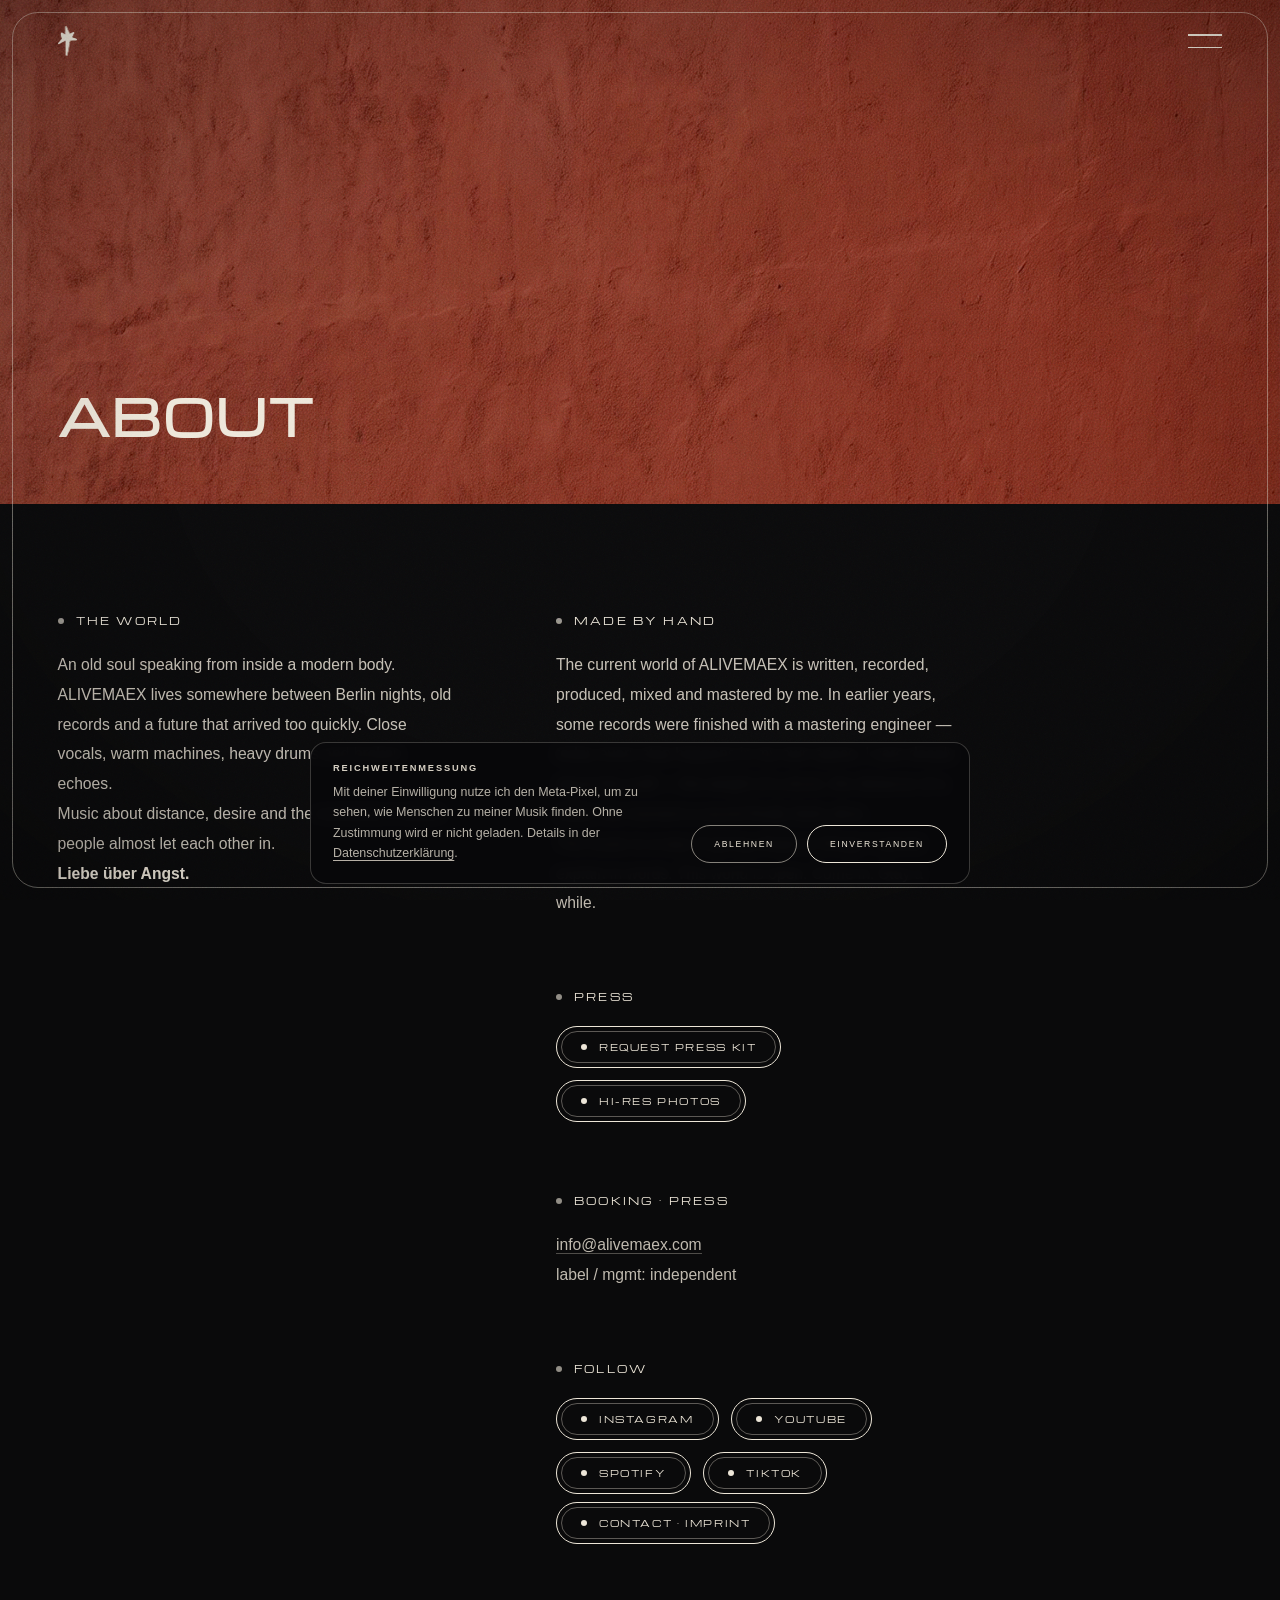
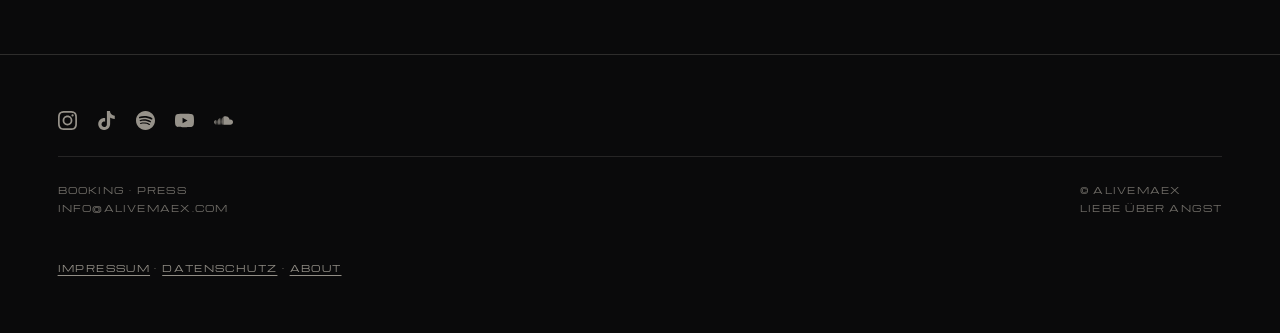
==== about.html @ a7f982bc "Schrift und Tone.js lokal, Open Graph, Pflichtlinks, Newsletter live" ====
<!DOCTYPE html>
<html lang="de">
<head>
<meta charset="UTF-8" />
<meta name="viewport" content="width=device-width, initial-scale=1.0" />
<title>ALIVEMAEX — About · Press</title>
<link rel="icon" href="/favicon.ico" sizes="any" />
<link rel="icon" type="image/png" href="/icon-light.png" media="(prefers-color-scheme: light)" />
<link rel="icon" type="image/png" href="/icon-dark.png" media="(prefers-color-scheme: dark)" />
<link rel="apple-touch-icon" href="/apple-touch-icon.png" />
<meta name="description" content="the world, the sound, and everything press & bookers need." />
<meta property="og:type" content="website" />
<meta property="og:site_name" content="ALIVEMAEX" />
<meta property="og:title" content="ALIVEMAEX — About · Press" />
<meta property="og:description" content="the world, the sound, and everything press & bookers need." />
<meta property="og:image" content="https://alivemaex.com/ith-1.jpg" />
<meta property="og:url" content="https://alivemaex.com/" />
<meta name="twitter:card" content="summary_large_image" />
<meta name="theme-color" content="#0A0A0B" />
<style>
  /* schrift liegt auf unserem server - vorher google fonts, das war
     bei jedem aufruf eine IP an einen dritten */
  @font-face{font-family:'Michroma';font-style:normal;font-weight:400;font-display:swap;
    src:url('/michroma.woff2') format('woff2');
    unicode-range:U+0000-00FF,U+0131,U+0152-0153,U+02BB-02BC,U+02C6,U+02DA,U+02DC,U+2000-206F,U+2074,U+20AC,U+2122,U+2191,U+2193,U+2212,U+2215,U+FEFF,U+FFFD}
  @font-face{font-family:'Michroma';font-style:normal;font-weight:400;font-display:swap;
    src:url('/michroma-ext.woff2') format('woff2');
    unicode-range:U+0100-024F,U+0259,U+1E00-1EFF,U+2020,U+20A0-20AB,U+20AD-20CF,U+2113,U+2C60-2C7F,U+A720-A7FF}
</style>
<style>
  :root{
    --ink:#0A0A0B;--bone:#EDE6D8;
    --face:'Michroma','Helvetica Neue',Arial,sans-serif;
    --body:'Helvetica Neue',Helvetica,Arial,sans-serif;
    --m:clamp(30px,4.5vw,60px);--r:26px;
  }
  *{margin:0;padding:0;box-sizing:border-box}
  html{scroll-behavior:smooth}
  body{background:var(--ink);color:var(--bone);font-family:var(--body);-webkit-font-smoothing:antialiased;overflow-x:hidden}
  a{color:inherit;text-decoration:none}

  .grain{position:fixed;inset:0;z-index:60;pointer-events:none;opacity:.27;mix-blend-mode:overlay;
    background-image:url("data:image/svg+xml,%3Csvg xmlns='http://www.w3.org/2000/svg' width='160' height='160'%3E%3Cfilter id='n'%3E%3CfeTurbulence type='fractalNoise' baseFrequency='0.8' numOctaves='3' stitchTiles='stitch'/%3E%3C/filter%3E%3Crect width='100%25' height='100%25' filter='url(%23n)'/%3E%3C/svg%3E");
    background-size:150px;animation:grain .6s steps(3) infinite}
  @keyframes grain{0%{transform:translate(0,0)}33%{transform:translate(-2%,1%)}66%{transform:translate(1%,-2%)}100%{transform:translate(-1%,1%)}}
  .grain--fine{opacity:.19;mix-blend-mode:soft-light;background-size:96px;
    background-image:url("data:image/svg+xml,%3Csvg xmlns='http://www.w3.org/2000/svg' width='120' height='120'%3E%3Cfilter id='f'%3E%3CfeTurbulence type='fractalNoise' baseFrequency='1.7' numOctaves='4' stitchTiles='stitch'/%3E%3C/filter%3E%3Crect width='100%25' height='100%25' filter='url(%23f)'/%3E%3C/svg%3E");
    animation:grainb .43s steps(4) infinite}
  @keyframes grainb{0%{transform:translate(0,0)}25%{transform:translate(1.5%,-1%)}
    50%{transform:translate(-1%,1.5%)}75%{transform:translate(1%,1%)}100%{transform:translate(-1.5%,0)}}
  .vig{position:fixed;inset:0;z-index:59;pointer-events:none;
    background:radial-gradient(ellipse at 50% 48%,rgba(0,0,0,0) 52%,rgba(0,0,0,.13) 82%,rgba(0,0,0,.28) 100%)}
  .viewport{position:fixed;inset:12px;z-index:45;pointer-events:none;border:1px solid rgba(237,230,216,.42);border-radius:var(--r)}

  .top{position:fixed;top:0;left:0;right:0;z-index:40;display:flex;justify-content:space-between;align-items:center;padding:26px var(--m)}
  .top .brand{display:flex;align-items:center}
  .top .brand img{height:30px;width:auto;display:block}
  .burger{width:34px;height:14px;position:relative;cursor:pointer;background:none;border:0;padding:0}
  .burger span{position:absolute;left:0;right:0;height:1.5px;background:var(--bone);transition:transform .6s cubic-bezier(.16,.72,.29,1)}
  .burger span:nth-child(1){top:0}.burger span:nth-child(2){bottom:0}
  body.menu-open .burger span:nth-child(1){top:6px;transform:rotate(45deg)}
  body.menu-open .burger span:nth-child(2){bottom:6px;transform:rotate(-45deg)}
  .menu{position:fixed;inset:0;z-index:35;background:var(--ink);display:flex;flex-direction:column;justify-content:center;padding:0 var(--m);opacity:0;pointer-events:none;transition:opacity .7s cubic-bezier(.16,.72,.29,1)}
  body.menu-open .menu{opacity:1;pointer-events:auto}
  .menu a{font-family:var(--face);font-size:clamp(1.4rem,4.4vw,2.6rem);letter-spacing:.04em;text-transform:uppercase;padding:14px 0;opacity:.55;transform:translateY(12px);transition:opacity .8s,transform .8s}
  body.menu-open .menu a{opacity:1;transform:none}
  body.menu-open .menu a:nth-child(1){transition-delay:.08s}body.menu-open .menu a:nth-child(2){transition-delay:.14s}
  body.menu-open .menu a:nth-child(3){transition-delay:.2s}body.menu-open .menu a:nth-child(4){transition-delay:.26s}
  .menu .mfoot{position:absolute;left:var(--m);bottom:clamp(30px,6vh,60px);font-family:var(--face);font-size:.56rem;letter-spacing:.16em;text-transform:uppercase;opacity:.45}

  /* kompakter bild-kopf */
  .head{position:relative;height:56vh;min-height:380px;overflow:hidden}
  .head .pimg{position:absolute;inset:0}
  .head img{position:absolute;left:0;right:0;top:-8%;height:116%;width:100%;object-fit:cover;object-position:center 30%}
  .head .scrim{position:absolute;inset:0;background:rgba(6,6,7,.28)}
  .head .title{position:absolute;left:var(--m);bottom:clamp(34px,6vh,60px);z-index:3;font-family:var(--face);
    font-size:clamp(1.6rem,5vw,3rem);letter-spacing:.05em;text-transform:uppercase}

  /* konsolen-inhalt auf ink */
  .body{padding:clamp(60px,9vw,110px) var(--m) clamp(60px,9vw,110px)}
  .cols{max-width:920px;display:grid;grid-template-columns:1fr 1fr;gap:clamp(40px,6vw,90px)}
  @media(max-width:720px){.cols{grid-template-columns:1fr;gap:52px}}
  .block+.block{margin-top:clamp(44px,6vw,72px)}
  .h{font-family:var(--face);font-size:.62rem;letter-spacing:.22em;text-transform:uppercase;color:var(--bone);
    display:flex;align-items:center;gap:12px;margin-bottom:22px}
  .h::before{content:"";width:6px;height:6px;border-radius:50%;background:var(--bone);opacity:.6;flex:0 0 auto}
  .p{font-size:.98rem;line-height:1.9;color:rgba(237,230,216,.8);max-width:46ch}
  .p a{border-bottom:1px solid rgba(237,230,216,.3);transition:border-color .5s}
  .p a:hover{border-color:var(--bone)}
  .p strong{color:var(--bone);font-weight:600}
  .socials{display:flex;flex-wrap:wrap;gap:12px;margin-top:6px}
  /* space-age konsolen-taste */
  .cap{position:relative;display:inline-flex;align-items:center;gap:12px;font-family:var(--face);
    font-size:.56rem;letter-spacing:.18em;text-transform:uppercase;color:var(--bone);
    padding:14px 24px;border-radius:999px;border:1px solid var(--bone);transition:background .5s,color .5s}
  .cap::before{content:"";position:absolute;inset:4px;border:1px solid rgba(237,230,216,.36);border-radius:999px;pointer-events:none;transition:border-color .5s}
  .cap .led{width:6px;height:6px;border-radius:50%;background:var(--bone);flex:0 0 auto;transition:background .5s}
  .cap:hover{background:var(--bone);color:var(--ink)}
  .cap:hover::before{border-color:rgba(10,10,11,.3)}
  .cap:hover .led{background:var(--ink)}
  .caprow{display:flex;flex-wrap:wrap;gap:12px;margin-top:8px}

  footer{padding:56px var(--m);display:flex;justify-content:space-between;flex-wrap:wrap;gap:20px;border-top:1px solid rgba(237,230,216,.16)}
  footer .f{font-family:var(--face);font-size:.54rem;letter-spacing:.14em;text-transform:uppercase;opacity:.45;line-height:2.1}

  .rise{opacity:0;transform:translateY(14px);transition:opacity 1.4s cubic-bezier(.16,.72,.29,1),transform 1.4s cubic-bezier(.16,.72,.29,1)}
  .rise.in{opacity:1;transform:none}
  @media(prefers-reduced-motion:reduce){.rise{opacity:1;transform:none}.grain{animation:none}}

  /* SOZIALE IM FUSS. logos liegen als svg in der seite - vorher kamen sie
     von cdn.simpleicons.org, das war bei jedem aufruf eine IP an einen dritten. */
  .social{flex:1 0 100%;display:flex;gap:20px;align-items:center;flex-wrap:wrap;
    padding-bottom:26px;margin-bottom:4px;border-bottom:1px solid rgba(237,230,216,.12)}
  .social a{display:inline-flex;opacity:.62;transition:opacity .4s,transform .4s}
  .social a:hover{opacity:1;transform:translateY(-2px)}
  .social svg{width:19px;height:19px;fill:var(--bone);display:block}
  footer .legal{flex:1 0 100%;order:3;padding-top:22px;opacity:.6;font-size:.54rem;letter-spacing:.16em;text-transform:uppercase}
  footer .legal a{text-decoration:underline;text-underline-offset:3px}
</style>
</head>
<body>

<div class="grain"></div>
<div class="grain grain--fine"></div>
<div class="vig"></div>
<div class="viewport"></div>

<header class="top">
  <a class="brand" href="/" aria-label="alivemaex"><img src="[data-uri]" alt="alivemaex" /></a>
  <button class="burger" id="burger" aria-label="menu"><span></span><span></span></button>
</header>

<nav class="menu" id="menu">
  <a href="/">home</a>
  <a href="/#index">releases</a>
  <a href="#">about</a>
  <a href="kontakt">contact</a>
  <div class="mfoot">liebe über angst</div>
</nav>

<!-- BILD-KOPF -->
<section class="head">
  <div class="pimg"><img src="ith-3.jpg" alt="" /></div>
  <div class="scrim"></div>
  <h1 class="title">about</h1>
</section>

<!-- KONSOLEN-INHALT -->
<main class="body">
  <div class="cols">

    <div>
      <div class="block rise">
        <div class="h">the world</div>
        <p class="p">An old soul speaking from inside a modern body.</p>
        <p class="p">ALIVEMAEX lives somewhere between Berlin nights, old records and a future
        that arrived too quickly. Close vocals, warm machines, heavy drums and broken echoes.</p>
        <p class="p">Music about distance, desire and the moments in which people almost let
        each other in.</p>
        <p class="p"><strong>Liebe über Angst.</strong></p>
      </div>
    </div>

    <div>
      <div class="block rise">
        <div class="h">made by hand</div>
        <p class="p">The current world of ALIVEMAEX is written, recorded, produced, mixed and
        mastered by me. In earlier years, some records were finished with a mastering engineer —
        today every step happens in my own space. I care deeply about the craft — the weight of a
        drum, the distance of a voice, the moment a sound finally feels alive.</p>
        <p class="p">The music is a way of giving shape to things I cannot explain in words.
        This world is open. Come in. Stay a while.</p>
      </div>

      <div class="block rise">
        <div class="h">press</div>
        <div class="caprow">
          <a class="cap" href="mailto:info@alivemaex.com?subject=Press%20kit%20request"><span class="led"></span>request press kit</a>
          <a class="cap" href="mailto:info@alivemaex.com?subject=Hi-res%20photos"><span class="led"></span>hi-res photos</a>
        </div>
      </div>

      <div class="block rise">
        <div class="h">booking · press</div>
        <p class="p"><a href="mailto:info@alivemaex.com">info@alivemaex.com</a><br>label / mgmt: independent</p>
      </div>

      <div class="block rise">
        <div class="h">follow</div>
        <div class="caprow">
          <a class="cap" href="https://www.instagram.com/alivemaex" target="_blank" rel="noopener"><span class="led"></span>instagram</a>
          <a class="cap" href="https://www.youtube.com/@ALIVEMAEX" target="_blank" rel="noopener"><span class="led"></span>youtube</a>
          <a class="cap" href="https://open.spotify.com/artist/0aiBlkcHQ2Nqta7K7JBS3d" target="_blank" rel="noopener"><span class="led"></span>spotify</a>
          <a class="cap" href="https://www.tiktok.com/@alivemaex" target="_blank" rel="noopener"><span class="led"></span>tiktok</a>
        </div>
        <div class="caprow">
          <a class="cap" href="kontakt"><span class="led"></span>contact · imprint</a>
        </div>
      </div>
    </div>

  </div>
</main>

<footer>
  <div class="social">
    <a href="https://www.instagram.com/alivemaex" target="_blank" rel="noopener" aria-label="Instagram"><svg viewBox="0 0 24 24" role="img" aria-hidden="true"><path d="M7.0301.084c-1.2768.0602-2.1487.264-2.911.5634-.7888.3075-1.4575.72-2.1228 1.3877-.6652.6677-1.075 1.3368-1.3802 2.127-.2954.7638-.4956 1.6365-.552 2.914-.0564 1.2775-.0689 1.6882-.0626 4.947.0062 3.2586.0206 3.6671.0825 4.9473.061 1.2765.264 2.1482.5635 2.9107.308.7889.72 1.4573 1.388 2.1228.6679.6655 1.3365 1.0743 2.1285 1.38.7632.295 1.6361.4961 2.9134.552 1.2773.056 1.6884.069 4.9462.0627 3.2578-.0062 3.668-.0207 4.9478-.0814 1.28-.0607 2.147-.2652 2.9098-.5633.7889-.3086 1.4578-.72 2.1228-1.3881.665-.6682 1.0745-1.3378 1.3795-2.1284.2957-.7632.4966-1.636.552-2.9124.056-1.2809.0692-1.6898.063-4.948-.0063-3.2583-.021-3.6668-.0817-4.9465-.0607-1.2797-.264-2.1487-.5633-2.9117-.3084-.7889-.72-1.4568-1.3876-2.1228C21.2982 1.33 20.628.9208 19.8378.6165 19.074.321 18.2017.1197 16.9244.0645 15.6471.0093 15.236-.005 11.977.0014 8.718.0076 8.31.0215 7.0301.0839m.1402 21.6932c-1.17-.0509-1.8053-.2453-2.2287-.408-.5606-.216-.96-.4771-1.3819-.895-.422-.4178-.6811-.8186-.9-1.378-.1644-.4234-.3624-1.058-.4171-2.228-.0595-1.2645-.072-1.6442-.079-4.848-.007-3.2037.0053-3.583.0607-4.848.05-1.169.2456-1.805.408-2.2282.216-.5613.4762-.96.895-1.3816.4188-.4217.8184-.6814 1.3783-.9003.423-.1651 1.0575-.3614 2.227-.4171 1.2655-.06 1.6447-.072 4.848-.079 3.2033-.007 3.5835.005 4.8495.0608 1.169.0508 1.8053.2445 2.228.408.5608.216.96.4754 1.3816.895.4217.4194.6816.8176.9005 1.3787.1653.4217.3617 1.056.4169 2.2263.0602 1.2655.0739 1.645.0796 4.848.0058 3.203-.0055 3.5834-.061 4.848-.051 1.17-.245 1.8055-.408 2.2294-.216.5604-.4763.96-.8954 1.3814-.419.4215-.8181.6811-1.3783.9-.4224.1649-1.0577.3617-2.2262.4174-1.2656.0595-1.6448.072-4.8493.079-3.2045.007-3.5825-.006-4.848-.0608M16.953 5.5864A1.44 1.44 0 1 0 18.39 4.144a1.44 1.44 0 0 0-1.437 1.4424M5.8385 12.012c.0067 3.4032 2.7706 6.1557 6.173 6.1493 3.4026-.0065 6.157-2.7701 6.1506-6.1733-.0065-3.4032-2.771-6.1565-6.174-6.1498-3.403.0067-6.156 2.771-6.1496 6.1738M8 12.0077a4 4 0 1 1 4.008 3.9921A3.9996 3.9996 0 0 1 8 12.0077"/></svg></a>
    <a href="https://www.tiktok.com/@alivemaex" target="_blank" rel="noopener" aria-label="TikTok"><svg viewBox="0 0 24 24" role="img" aria-hidden="true"><path d="M12.525.02c1.31-.02 2.61-.01 3.91-.02.08 1.53.63 3.09 1.75 4.17 1.12 1.11 2.7 1.62 4.24 1.79v4.03c-1.44-.05-2.89-.35-4.2-.97-.57-.26-1.1-.59-1.62-.93-.01 2.92.01 5.84-.02 8.75-.08 1.4-.54 2.79-1.35 3.94-1.31 1.92-3.58 3.17-5.91 3.21-1.43.08-2.86-.31-4.08-1.03-2.02-1.19-3.44-3.37-3.65-5.71-.02-.5-.03-1-.01-1.49.18-1.9 1.12-3.72 2.58-4.96 1.66-1.44 3.98-2.13 6.15-1.72.02 1.48-.04 2.96-.04 4.44-.99-.32-2.15-.23-3.02.37-.63.41-1.11 1.04-1.36 1.75-.21.51-.15 1.07-.14 1.61.24 1.64 1.82 3.02 3.5 2.87 1.12-.01 2.19-.66 2.77-1.61.19-.33.4-.67.41-1.06.1-1.79.06-3.57.07-5.36.01-4.03-.01-8.05.02-12.07z"/></svg></a>
    <a href="https://open.spotify.com/artist/0aiBlkcHQ2Nqta7K7JBS3d" target="_blank" rel="noopener" aria-label="Spotify"><svg viewBox="0 0 24 24" role="img" aria-hidden="true"><path d="M12 0C5.4 0 0 5.4 0 12s5.4 12 12 12 12-5.4 12-12S18.66 0 12 0zm5.521 17.34c-.24.359-.66.48-1.021.24-2.82-1.74-6.36-2.101-10.561-1.141-.418.122-.779-.179-.899-.539-.12-.421.18-.78.54-.9 4.56-1.021 8.52-.6 11.64 1.32.42.18.479.659.301 1.02zm1.44-3.3c-.301.42-.841.6-1.262.3-3.239-1.98-8.159-2.58-11.939-1.38-.479.12-1.02-.12-1.14-.6-.12-.48.12-1.021.6-1.141C9.6 9.9 15 10.561 18.72 12.84c.361.181.54.78.241 1.2zm.12-3.36C15.24 8.4 8.82 8.16 5.16 9.301c-.6.179-1.2-.181-1.38-.721-.18-.601.18-1.2.72-1.381 4.26-1.26 11.28-1.02 15.721 1.621.539.3.719 1.02.419 1.56-.299.421-1.02.599-1.559.3z"/></svg></a>
    <a href="https://www.youtube.com/@ALIVEMAEX" target="_blank" rel="noopener" aria-label="YouTube"><svg viewBox="0 0 24 24" role="img" aria-hidden="true"><path d="M23.498 6.186a3.016 3.016 0 0 0-2.122-2.136C19.505 3.545 12 3.545 12 3.545s-7.505 0-9.377.505A3.017 3.017 0 0 0 .502 6.186C0 8.07 0 12 0 12s0 3.93.502 5.814a3.016 3.016 0 0 0 2.122 2.136c1.871.505 9.376.505 9.376.505s7.505 0 9.377-.505a3.015 3.015 0 0 0 2.122-2.136C24 15.93 24 12 24 12s0-3.93-.502-5.814zM9.545 15.568V8.432L15.818 12l-6.273 3.568z"/></svg></a>
    <a href="https://soundcloud.com/alivemaex" target="_blank" rel="noopener" aria-label="SoundCloud"><svg viewBox="0 0 24 24" role="img" aria-hidden="true"><path d="M23.999 14.165c-.052 1.796-1.612 3.169-3.4 3.169h-8.18a.68.68 0 0 1-.675-.683V7.862a.747.747 0 0 1 .452-.724s.75-.513 2.333-.513a5.364 5.364 0 0 1 2.763.755 5.433 5.433 0 0 1 2.57 3.54c.282-.08.574-.121.868-.12.884 0 1.73.358 2.347.992s.948 1.49.922 2.373ZM10.721 8.421c.247 2.98.427 5.697 0 8.672a.264.264 0 0 1-.53 0c-.395-2.946-.22-5.718 0-8.672a.264.264 0 0 1 .53 0ZM9.072 9.448c.285 2.659.37 4.986-.006 7.655a.277.277 0 0 1-.55 0c-.331-2.63-.256-5.02 0-7.655a.277.277 0 0 1 .556 0Zm-1.663-.257c.27 2.726.39 5.171 0 7.904a.266.266 0 0 1-.532 0c-.38-2.69-.257-5.21 0-7.904a.266.266 0 0 1 .532 0Zm-1.647.77a26.108 26.108 0 0 1-.008 7.147.272.272 0 0 1-.542 0 27.955 27.955 0 0 1 0-7.147.275.275 0 0 1 .55 0Zm-1.67 1.769c.421 1.865.228 3.5-.029 5.388a.257.257 0 0 1-.514 0c-.21-1.858-.398-3.549 0-5.389a.272.272 0 0 1 .543 0Zm-1.655-.273c.388 1.897.26 3.508-.01 5.412-.026.28-.514.283-.54 0-.244-1.878-.347-3.54-.01-5.412a.283.283 0 0 1 .56 0Zm-1.668.911c.4 1.268.257 2.292-.026 3.572a.257.257 0 0 1-.514 0c-.241-1.262-.354-2.312-.023-3.572a.283.283 0 0 1 .563 0Z"/></svg></a>
  </div>
  <div class="f">booking · press<br>info@alivemaex.com</div>
  <div class="f">© alivemaex<br>liebe über angst</div>
  <div class="f legal"><a href="kontakt">impressum</a> · <a href="datenschutz">datenschutz</a> · <a href="about">about</a></div>
</footer>

<script>
  const b=document.getElementById('burger');
  b.addEventListener('click',()=>document.body.classList.toggle('menu-open'));
  document.querySelectorAll('#menu a').forEach(a=>a.addEventListener('click',()=>document.body.classList.remove('menu-open')));
  const io=new IntersectionObserver(es=>es.forEach(e=>{ if(e.isIntersecting){ e.target.classList.add('in'); io.unobserve(e.target);} }),{threshold:.2});
  document.querySelectorAll('.rise').forEach(el=>io.observe(el));
</script>
<script src="consent.js" defer></script>
</body>
</html>
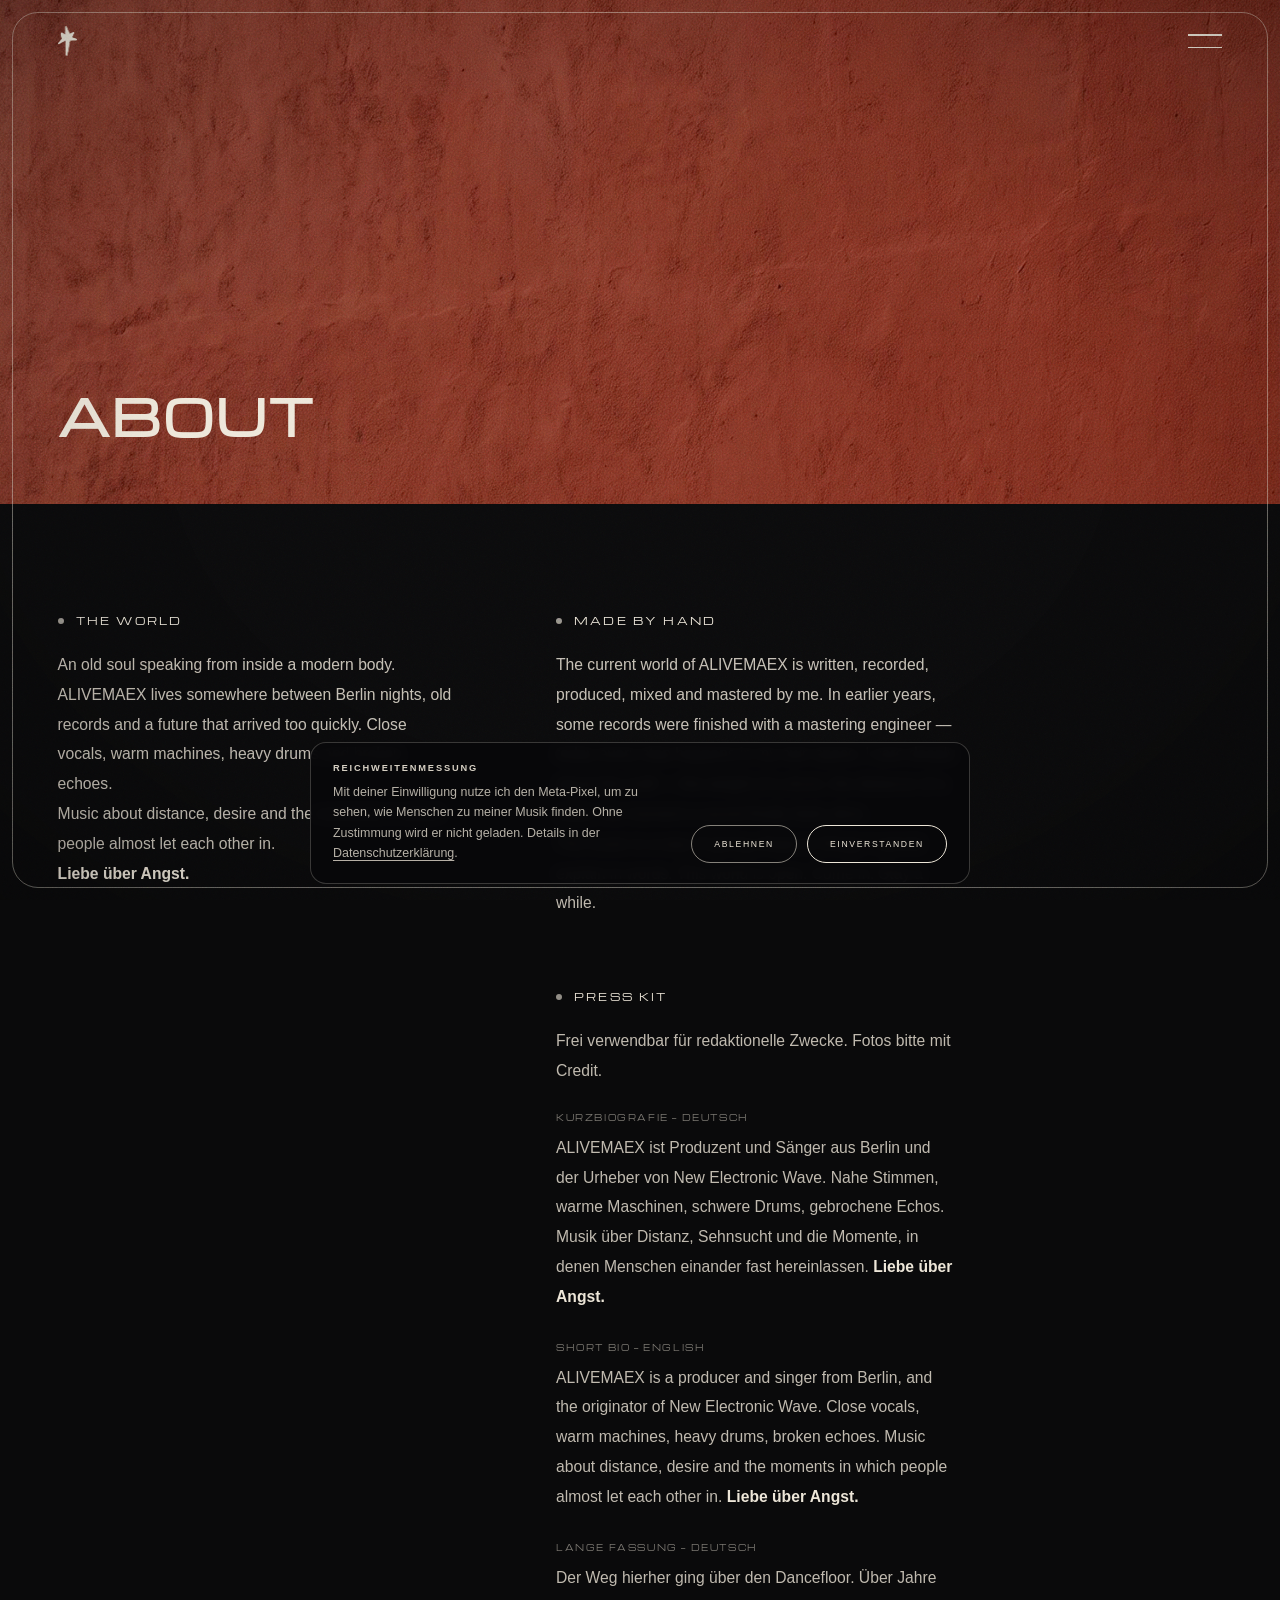
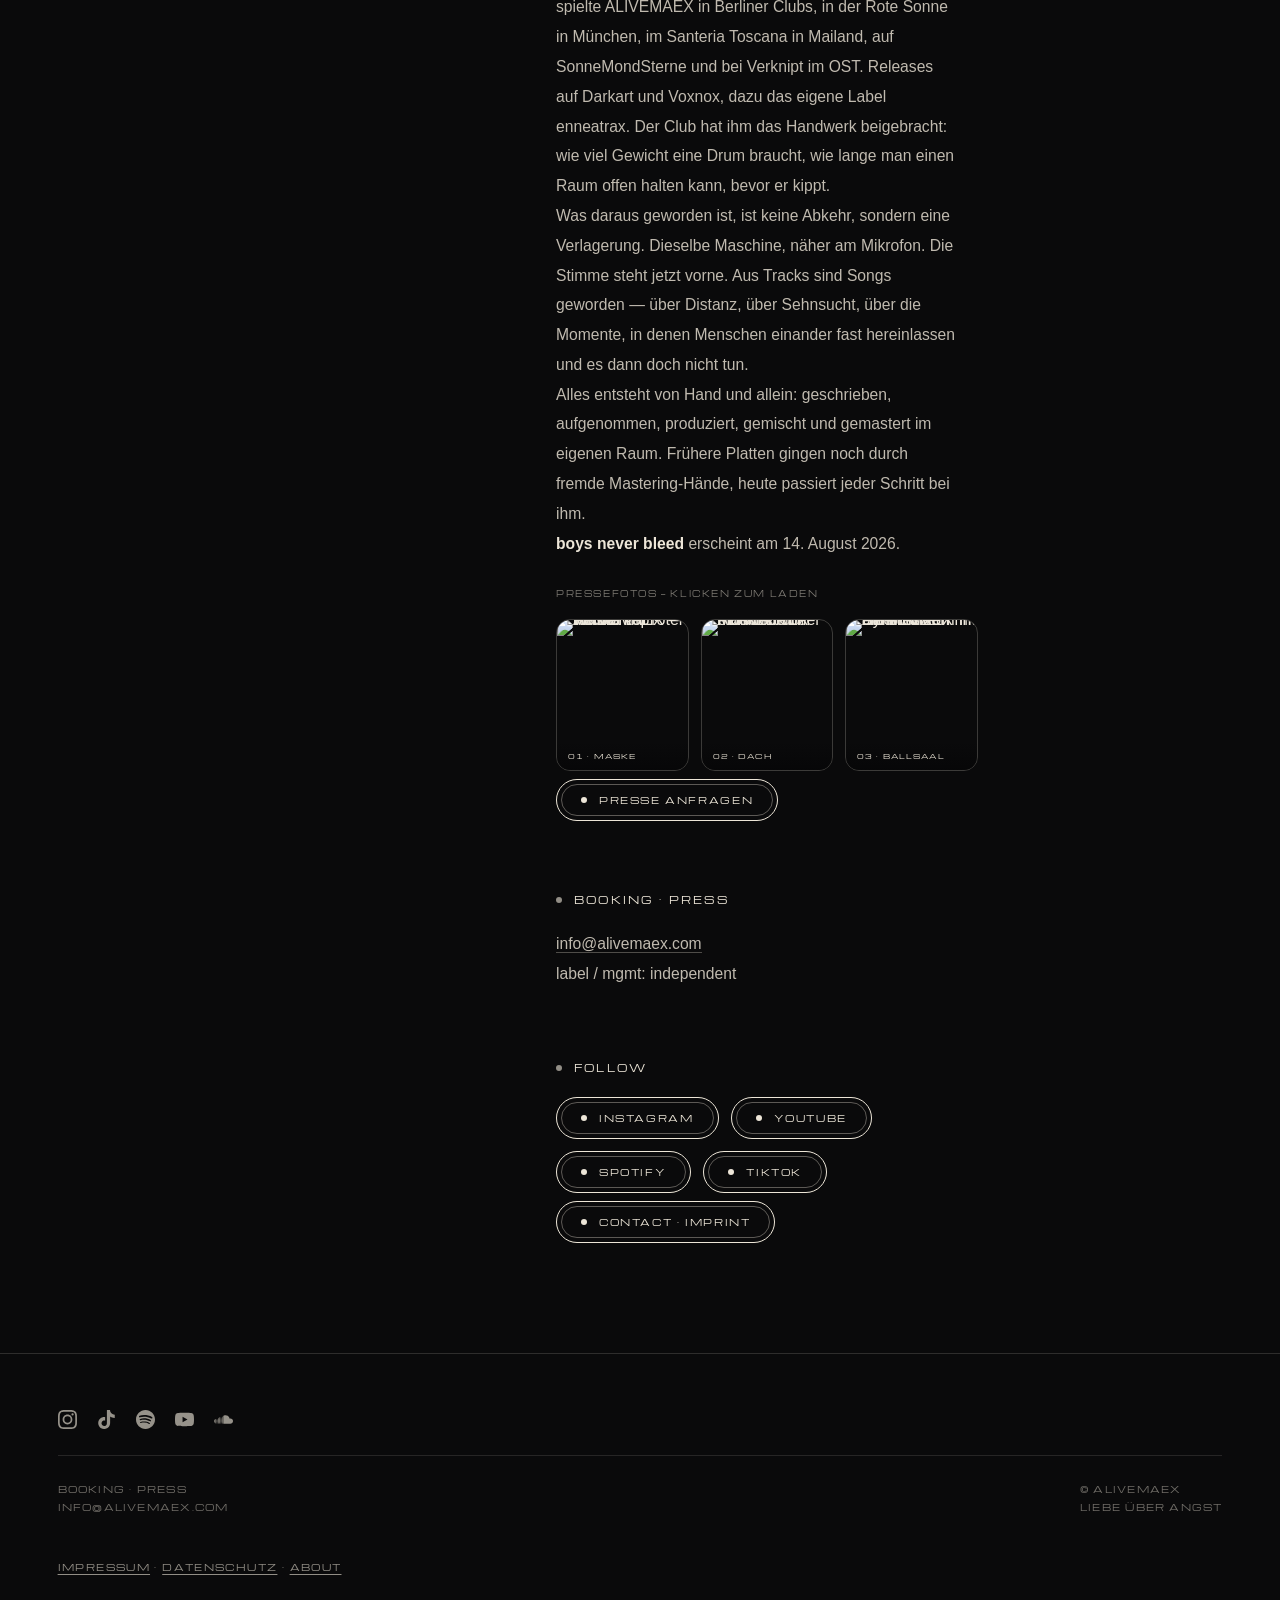
==== commit 530da169: "betonwuestengrau: Film auf Startseite + eigene Seite, Saal-Bahn" ====
--- a/about.html
+++ b/about.html
@@ -3,20 +3,45 @@
 <head>
 <meta charset="UTF-8" />
 <meta name="viewport" content="width=device-width, initial-scale=1.0" />
-<title>ALIVEMAEX — About · Press</title>
+<title>ALIVEMAEX — Biografie, Presse &amp; Booking</title>
 <link rel="icon" href="/favicon.ico" sizes="any" />
 <link rel="icon" type="image/png" href="/icon-light.png" media="(prefers-color-scheme: light)" />
 <link rel="icon" type="image/png" href="/icon-dark.png" media="(prefers-color-scheme: dark)" />
 <link rel="apple-touch-icon" href="/apple-touch-icon.png" />
-<meta name="description" content="the world, the sound, and everything press & bookers need." />
+<link rel="canonical" href="https://alivemaex.com/about" />
+<meta name="description" content="ALIVEMAEX — Produzent und Sänger aus Berlin, Urheber des Genres New Electronic Wave. Biografie, Presse-Kit, hi-res Fotos und Booking." />
 <meta property="og:type" content="website" />
 <meta property="og:site_name" content="ALIVEMAEX" />
-<meta property="og:title" content="ALIVEMAEX — About · Press" />
-<meta property="og:description" content="the world, the sound, and everything press & bookers need." />
+<meta property="og:locale" content="de_DE" />
+<meta property="og:title" content="ALIVEMAEX — Biografie, Presse & Booking" />
+<meta property="og:description" content="ALIVEMAEX — Produzent und Sänger aus Berlin, Urheber des Genres New Electronic Wave. Biografie, Presse-Kit, hi-res Fotos und Booking." />
 <meta property="og:image" content="https://alivemaex.com/ith-1.jpg" />
-<meta property="og:url" content="https://alivemaex.com/" />
+<meta property="og:image:width" content="1500" />
+<meta property="og:image:height" content="2688" />
+<meta property="og:url" content="https://alivemaex.com/about" />
 <meta name="twitter:card" content="summary_large_image" />
 <meta name="theme-color" content="#0A0A0B" />
+<script type="application/ld+json">
+{"@context":"https://schema.org","@type":"ProfilePage",
+"url":"https://alivemaex.com/about",
+"name":"ALIVEMAEX — Biografie, Presse & Booking",
+"inLanguage":"de",
+"mainEntity":{"@type":"MusicGroup","@id":"https://alivemaex.com/#artist",
+"name":"ALIVEMAEX","url":"https://alivemaex.com/","email":"info@alivemaex.com",
+"image":"https://alivemaex.com/ith-2.jpg",
+"genre":["New Electronic Wave","Electronic","Alternative Electronic"],
+"description":"ALIVEMAEX ist Produzent und Sänger aus Berlin und der Urheber des Genres New Electronic Wave: nahe Stimmen, warme Maschinen, schwere Drums und gebrochene Echos. Musik über Distanz, Sehnsucht und die Momente, in denen Menschen einander fast hereinlassen. Liebe über Angst.",
+"address":{"@type":"PostalAddress","addressLocality":"Berlin","addressCountry":"DE"},
+"sameAs":["https://open.spotify.com/artist/0aiBlkcHQ2Nqta7K7JBS3d",
+"https://www.instagram.com/alivemaex",
+"https://www.youtube.com/@ALIVEMAEX",
+"https://soundcloud.com/alivemaex",
+"https://www.tiktok.com/@alivemaex",
+"https://alivemaex.bandcamp.com/",
+"https://www.beatport.com/artist/alivemaex/806302",
+"https://ra.co/dj/alivemaex",
+"https://www.last.fm/music/alivemaex"]}}
+</script>
 <style>
   /* schrift liegt auf unserem server - vorher google fonts, das war
      bei jedem aufruf eine IP an einen dritten */
@@ -100,6 +125,23 @@
   .cap:hover .led{background:var(--ink)}
   .caprow{display:flex;flex-wrap:wrap;gap:12px;margin-top:8px}
 
+  /* presse: bio-fassungen und foto-downloads */
+  .bio{margin-top:26px}
+  .bio+.bio{margin-top:30px}
+  .bio .lbl{font-family:var(--face);font-size:.5rem;letter-spacing:.2em;text-transform:uppercase;
+    opacity:.5;margin-bottom:10px}
+  .shots{display:grid;grid-template-columns:repeat(3,1fr);gap:12px;margin-top:20px}
+  @media(max-width:520px){.shots{grid-template-columns:repeat(2,1fr)}}
+  .shot{display:block;position:relative;border-radius:14px;overflow:hidden;line-height:0;
+    border:1px solid rgba(237,230,216,.22);transition:border-color .5s}
+  .shot img{width:100%;height:150px;object-fit:cover;display:block;
+    filter:grayscale(.15);transition:transform 1.2s cubic-bezier(.16,.72,.29,1),filter .6s}
+  .shot:hover{border-color:var(--bone)}
+  .shot:hover img{transform:scale(1.04);filter:none}
+  .shot .dl{position:absolute;left:0;right:0;bottom:0;padding:9px 11px;
+    font-family:var(--face);font-size:.44rem;letter-spacing:.16em;text-transform:uppercase;
+    background:linear-gradient(to top,rgba(6,6,7,.86),rgba(6,6,7,0));line-height:1.5}
+
   footer{padding:56px var(--m);display:flex;justify-content:space-between;flex-wrap:wrap;gap:20px;border-top:1px solid rgba(237,230,216,.16)}
   footer .f{font-family:var(--face);font-size:.54rem;letter-spacing:.14em;text-transform:uppercase;opacity:.45;line-height:2.1}
 
@@ -140,7 +182,7 @@
 
 <!-- BILD-KOPF -->
 <section class="head">
-  <div class="pimg"><img src="ith-3.jpg" alt="" /></div>
+  <div class="pimg"><img src="ith-3.jpg" alt="ALIVEMAEX mit Widderkopf-Maske und Ruder vor roter Wand" /></div>
   <div class="scrim"></div>
   <h1 class="title">about</h1>
 </section>
@@ -172,11 +214,66 @@
         This world is open. Come in. Stay a while.</p>
       </div>
 
-      <div class="block rise">
-        <div class="h">press</div>
+      <div class="block rise" id="presse">
+        <div class="h">press kit</div>
+        <p class="p">Frei verwendbar für redaktionelle Zwecke. Fotos bitte mit Credit.</p>
+
+        <div class="bio">
+          <div class="lbl">kurzbiografie — deutsch</div>
+          <p class="p">ALIVEMAEX ist Produzent und Sänger aus Berlin und der Urheber von New
+          Electronic Wave. Nahe Stimmen, warme Maschinen, schwere Drums, gebrochene Echos. Musik
+          über Distanz, Sehnsucht und die Momente, in denen Menschen einander fast hereinlassen.
+          <strong>Liebe über Angst.</strong></p>
+        </div>
+
+        <div class="bio">
+          <div class="lbl">short bio — english</div>
+          <p class="p">ALIVEMAEX is a producer and singer from Berlin, and the originator of New
+          Electronic Wave. Close vocals, warm machines, heavy drums, broken echoes. Music about
+          distance, desire and the moments in which people almost let each other in.
+          <strong>Liebe über Angst.</strong></p>
+        </div>
+
+        <div class="bio">
+          <div class="lbl">lange fassung — deutsch</div>
+          <p class="p">Der Weg hierher ging über den Dancefloor. Über Jahre spielte ALIVEMAEX in
+          Berliner Clubs, in der Rote Sonne in München, im Santeria Toscana in Mailand, auf
+          SonneMondSterne und bei Verknipt im OST. Releases auf Darkart und Voxnox, dazu das eigene
+          Label enneatrax. Der Club hat ihm das Handwerk beigebracht: wie viel Gewicht eine Drum
+          braucht, wie lange man einen Raum offen halten kann, bevor er kippt.</p>
+          <p class="p">Was daraus geworden ist, ist keine Abkehr, sondern eine Verlagerung.
+          Dieselbe Maschine, näher am Mikrofon. Die Stimme steht jetzt vorne. Aus Tracks sind Songs
+          geworden — über Distanz, über Sehnsucht, über die Momente, in denen Menschen einander
+          fast hereinlassen und es dann doch nicht tun.</p>
+          <p class="p">Alles entsteht von Hand und allein: geschrieben, aufgenommen, produziert,
+          gemischt und gemastert im eigenen Raum. Frühere Platten gingen noch durch fremde
+          Mastering-Hände, heute passiert jeder Schritt bei ihm.</p>
+          <p class="p"><strong>boys never bleed</strong> erscheint am 14. August 2026.</p>
+        </div>
+
+        <div class="bio">
+          <div class="lbl">pressefotos — klicken zum laden</div>
+          <div class="shots">
+            <a class="shot" href="/presse/ALIVEMAEX-01-maske.jpg" download>
+              <img src="/presse/ALIVEMAEX-01-maske-s.jpg" loading="lazy"
+                   alt="ALIVEMAEX — Porträt mit weißer Widderkopf-Maske vor roter Wand" />
+              <span class="dl">01 · maske</span>
+            </a>
+            <a class="shot" href="/presse/ALIVEMAEX-02-dach.jpg" download>
+              <img src="/presse/ALIVEMAEX-02-dach-s.jpg" loading="lazy"
+                   alt="ALIVEMAEX maskiert auf einem Berliner Parkdeck bei Mondlicht" />
+              <span class="dl">02 · dach</span>
+            </a>
+            <a class="shot" href="/presse/ALIVEMAEX-03-ballsaal.jpg" download>
+              <img src="/presse/ALIVEMAEX-03-ballsaal-s.jpg" loading="lazy"
+                   alt="ALIVEMAEX am Mikrofon mit Synthesizern in einem alten Ballsaal in Berlin" />
+              <span class="dl">03 · ballsaal</span>
+            </a>
+          </div>
+        </div>
+
         <div class="caprow">
-          <a class="cap" href="mailto:info@alivemaex.com?subject=Press%20kit%20request"><span class="led"></span>request press kit</a>
-          <a class="cap" href="mailto:info@alivemaex.com?subject=Hi-res%20photos"><span class="led"></span>hi-res photos</a>
+          <a class="cap" href="mailto:info@alivemaex.com?subject=Presse%20ALIVEMAEX"><span class="led"></span>presse anfragen</a>
         </div>
       </div>
 
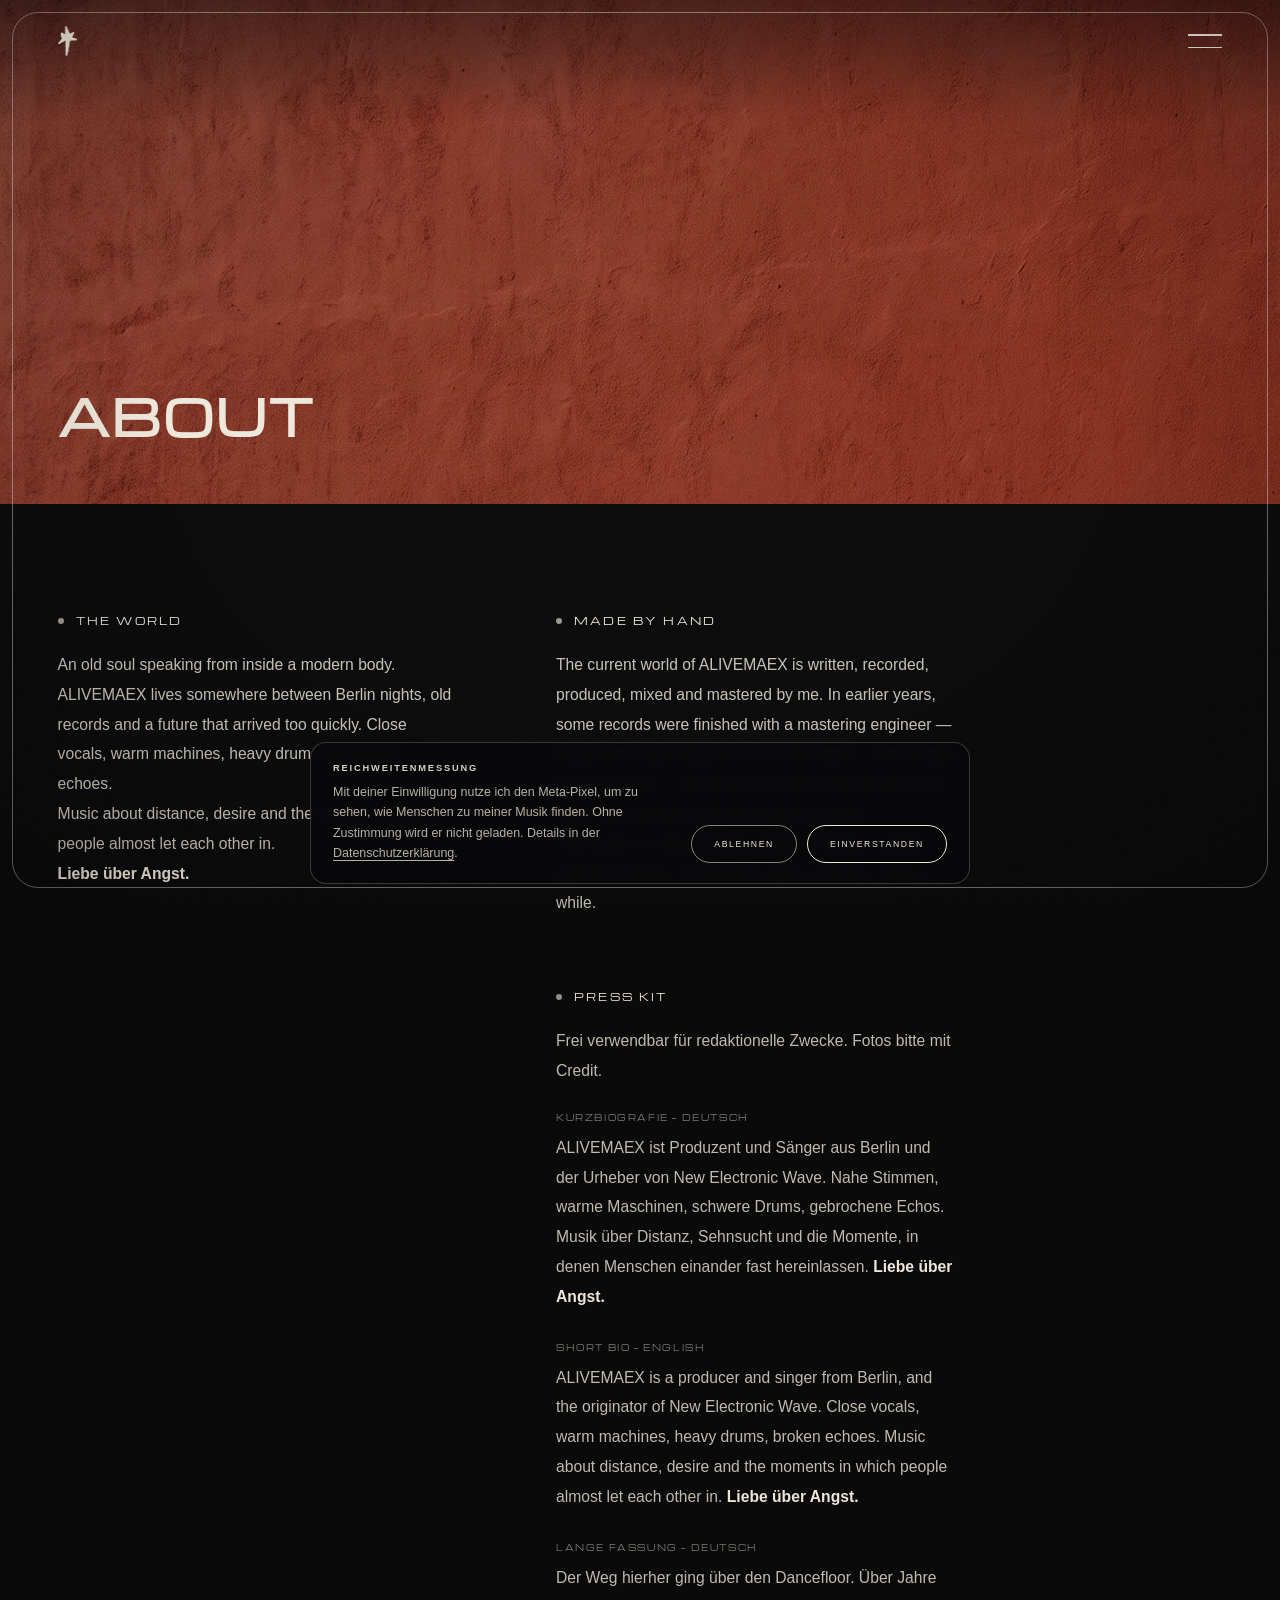
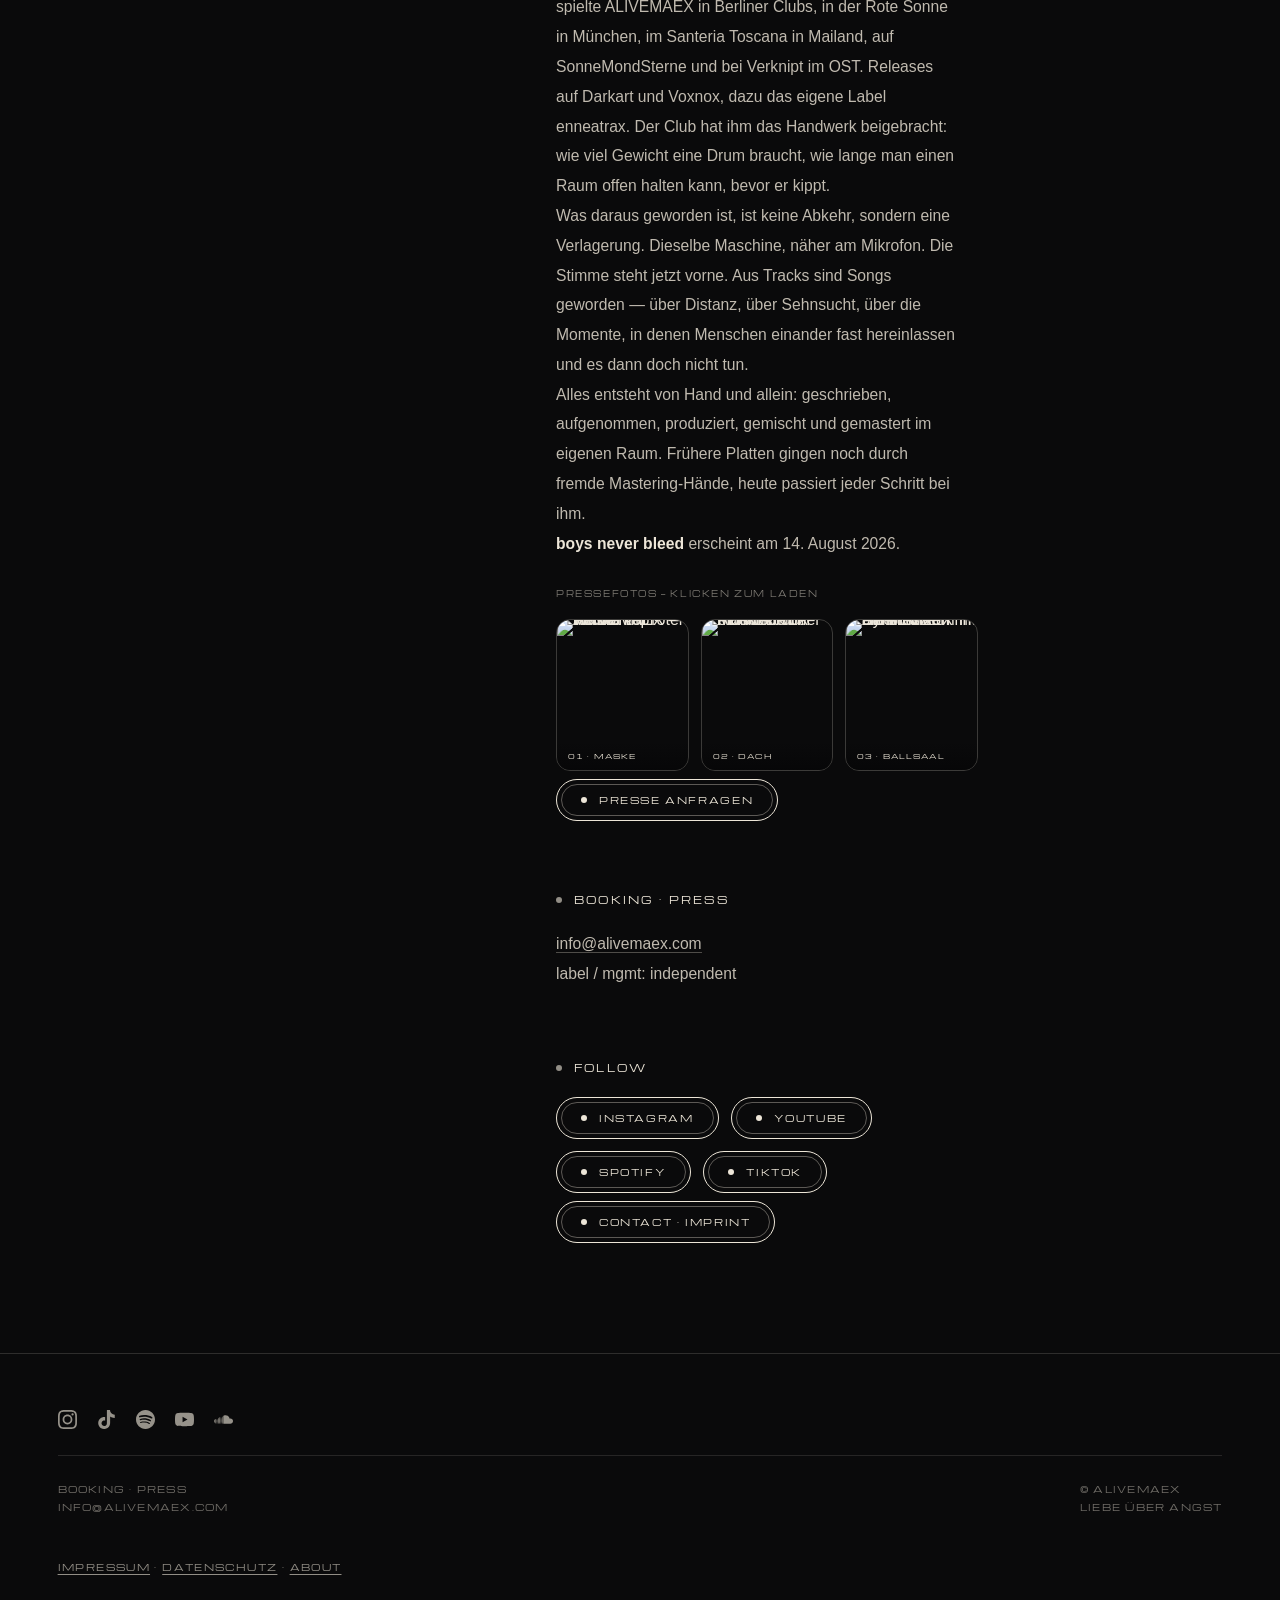
==== commit a0d585f5: "Feinschliff: Druck-Rueckmeldung, Menue aus dem Burger, Scroll-Kante, Zugaenglichkeit" ====
--- a/about.html
+++ b/about.html
@@ -51,6 +51,29 @@
   @font-face{font-family:'Michroma';font-style:normal;font-weight:400;font-display:swap;
     src:url('/michroma-ext.woff2') format('woff2');
     unicode-range:U+0100-024F,U+0259,U+1E00-1EFF,U+2020,U+20A0-20AB,U+20AD-20CF,U+2113,U+2C60-2C7F,U+A720-A7FF}
+
+  .cap,.rel-head,.film-btn,.subline button,.social a,.burger{
+    -webkit-tap-highlight-color:transparent;touch-action:manipulation}
+  .cap:active,.subline button:active{transform:scale(.96);transition:transform .08s ease-out}
+  .film-btn:active .film-play{transform:translate(-50%,-50%) scale(.93);transition:transform .08s ease-out}
+  .social a:active{transform:translateY(0) scale(.9);transition:transform .08s ease-out}
+  .burger:active{opacity:.6;transition:opacity .08s ease-out}
+  .menu{transform-origin:calc(100% - var(--m)) 34px;transform:scale(1.03);
+    transition:opacity .62s cubic-bezier(.16,.72,.29,1),transform .62s cubic-bezier(.16,.72,.29,1)}
+  body.menu-open .menu{transform:scale(1)}
+  .top::before{content:"";position:absolute;inset:0 0 auto 0;height:150%;z-index:-1;pointer-events:none;
+    background:linear-gradient(to bottom,rgba(6,6,7,.42),rgba(6,6,7,0))}
+  @media(prefers-reduced-transparency:reduce){
+    .film-play,.amx-cc{backdrop-filter:none;-webkit-backdrop-filter:none;background:rgba(8,8,10,.92)}
+  }
+  @media(prefers-contrast:more){
+    .cap{border-color:var(--bone)}
+    .top::before{background:rgba(6,6,7,.72)}
+  }
+  @media(prefers-reduced-motion:reduce){
+    .menu{transform:none;transition:opacity .2s ease}
+    .cap:active,.subline button:active{transform:none}
+  }
 </style>
 <style>
   :root{
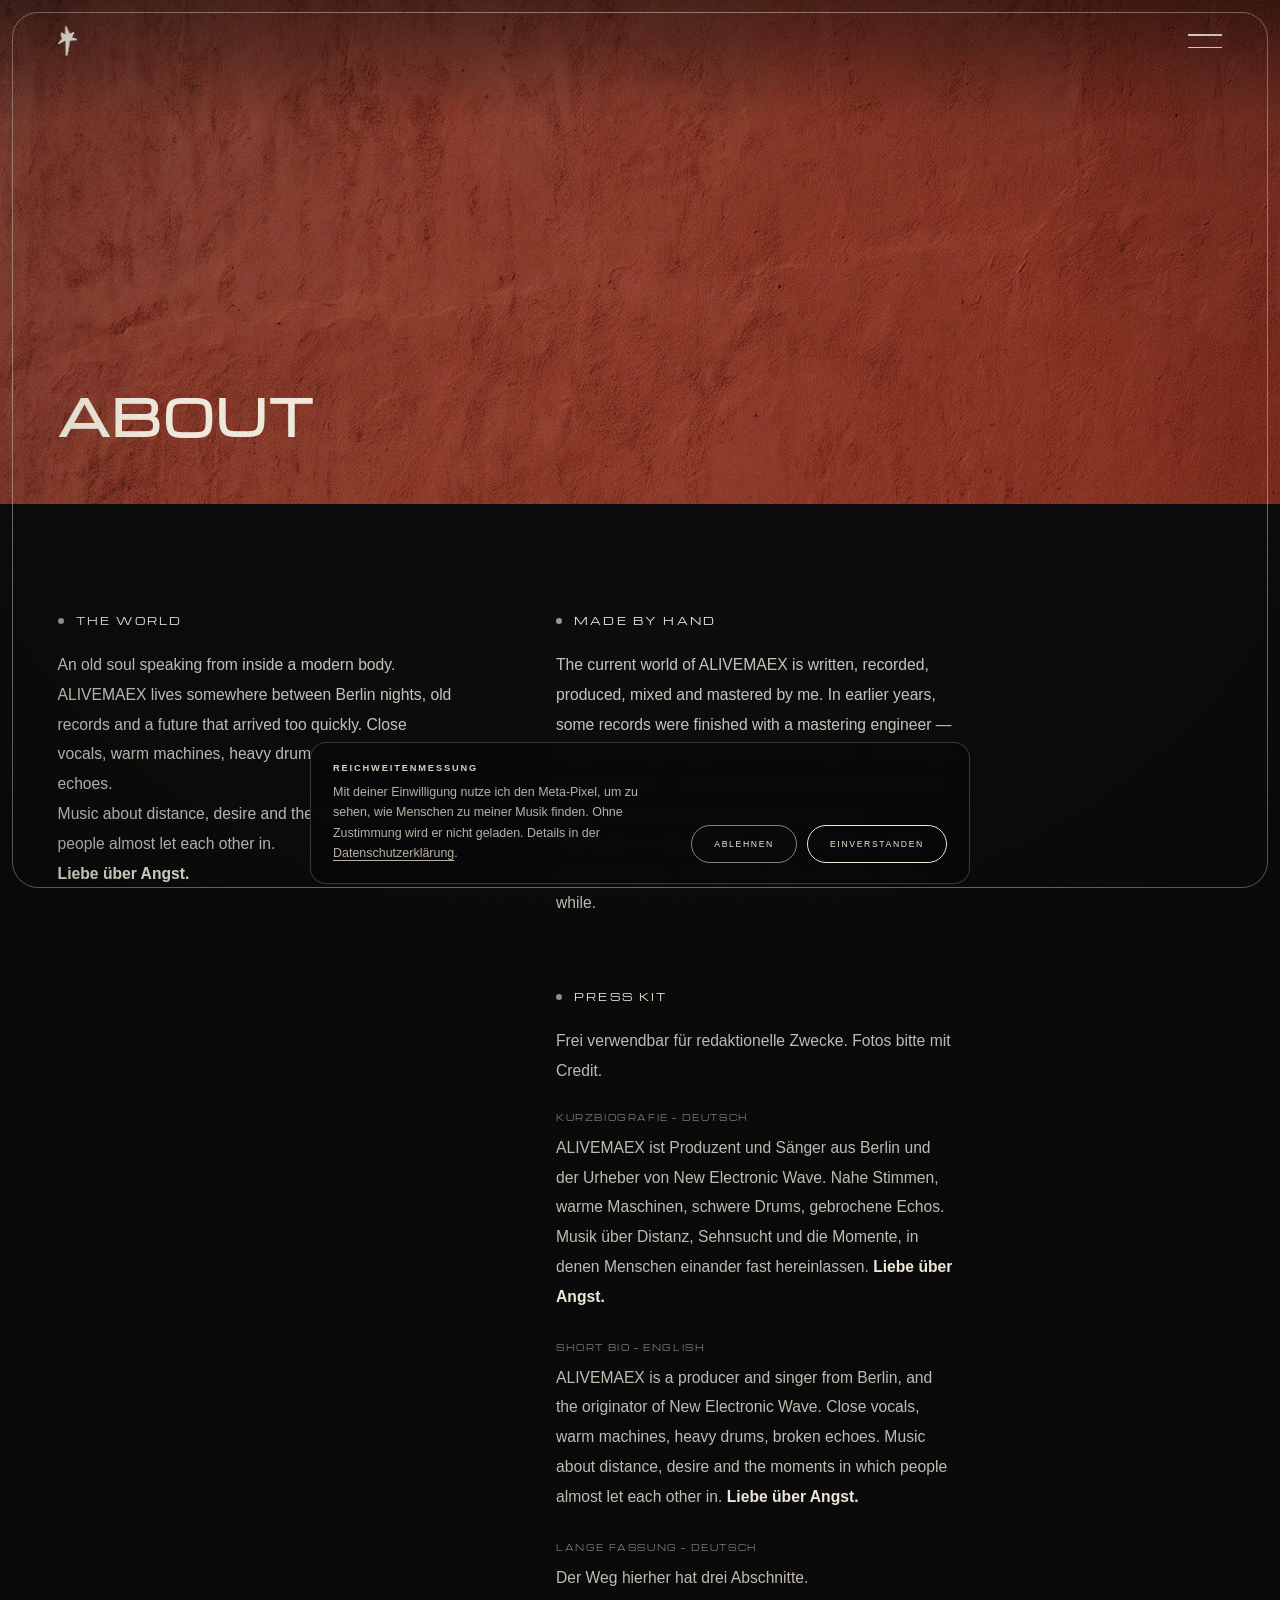
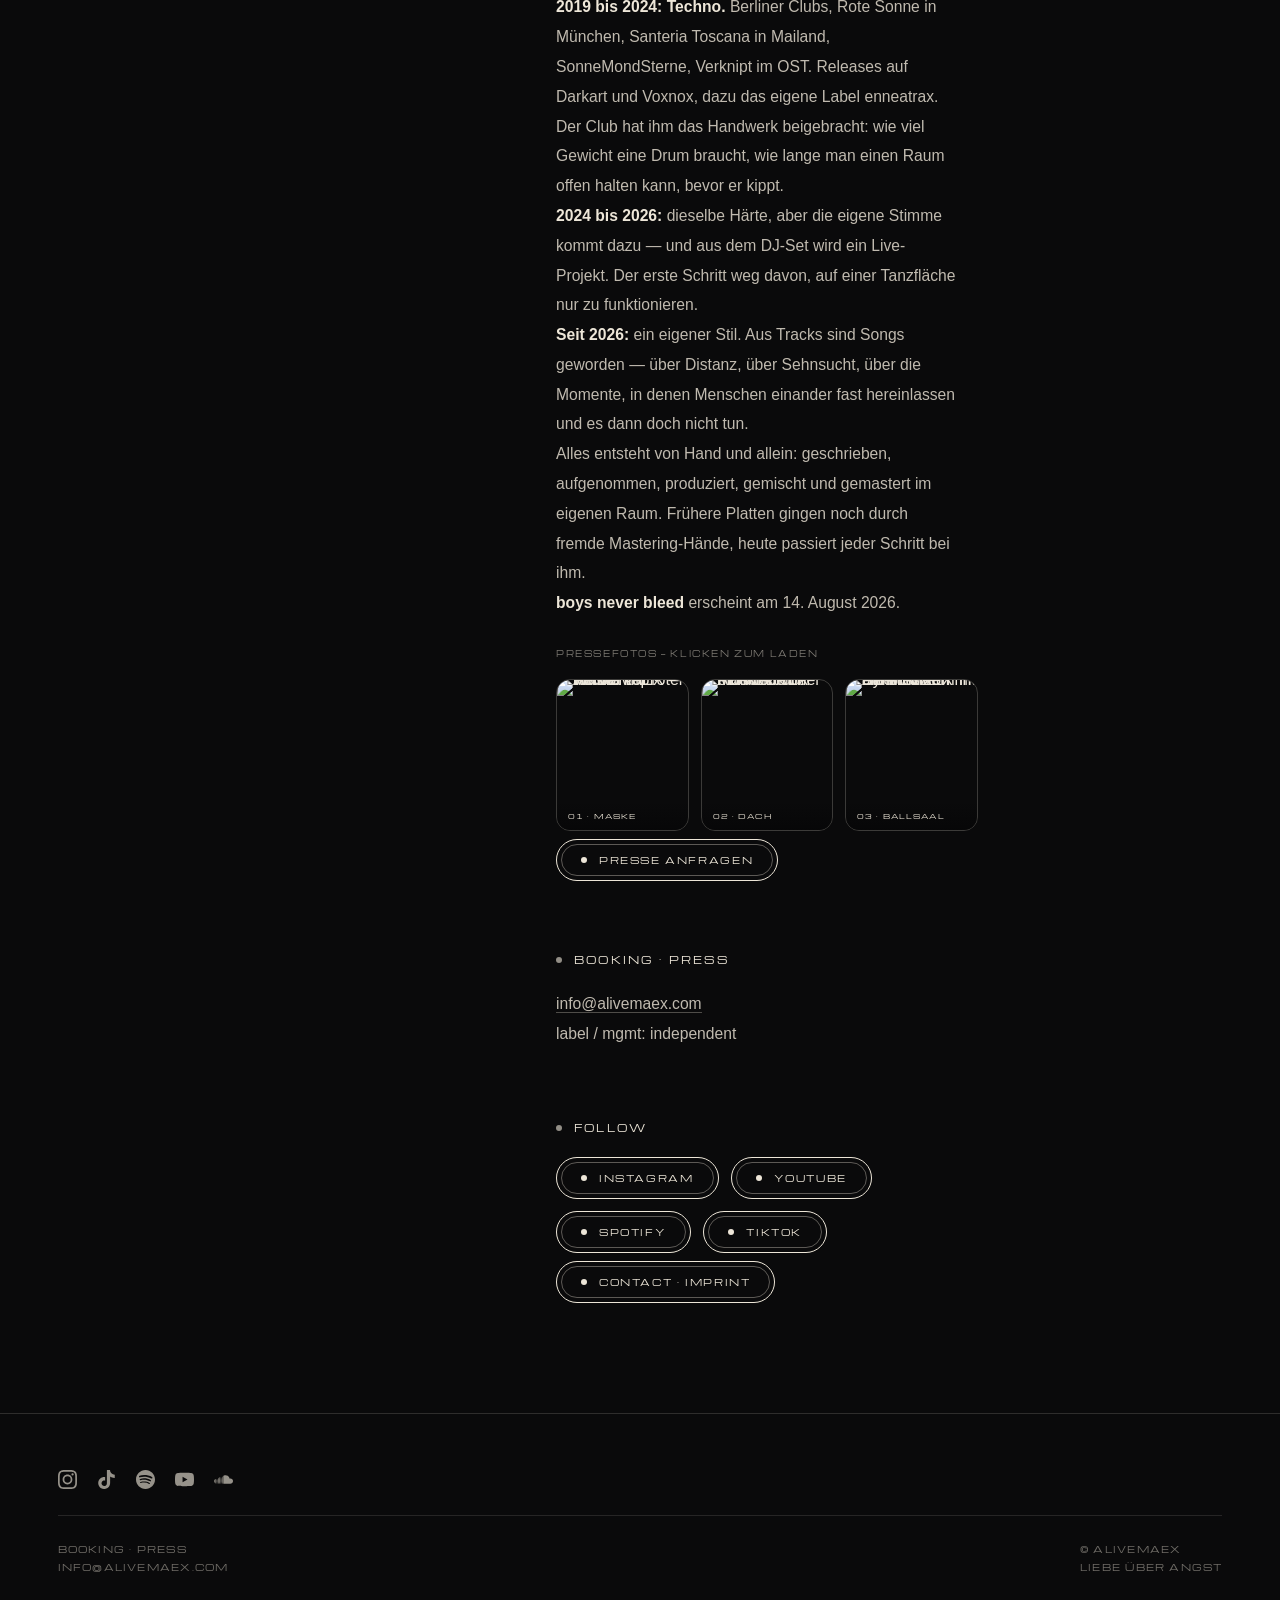
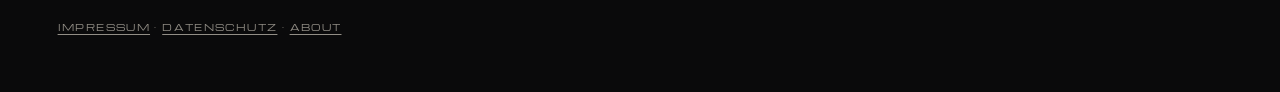
==== commit 88d6cff8: "Katalog auf schmalen Schirmen, Menue beruhigt, Druck-Rueckmeldung" ====
--- a/about.html
+++ b/about.html
@@ -58,9 +58,15 @@
   .film-btn:active .film-play{transform:translate(-50%,-50%) scale(.93);transition:transform .08s ease-out}
   .social a:active{transform:translateY(0) scale(.9);transition:transform .08s ease-out}
   .burger:active{opacity:.6;transition:opacity .08s ease-out}
-  .menu{transform-origin:calc(100% - var(--m)) 34px;transform:scale(1.03);
-    transition:opacity .62s cubic-bezier(.16,.72,.29,1),transform .62s cubic-bezier(.16,.72,.29,1)}
-  body.menu-open .menu{transform:scale(1)}
+  /* kein skalieren mehr: mit ursprung oben rechts driftete die schrift
+     beim schliessen sichtbar nach links unten. das menue blendet jetzt
+     nur, ohne die zeilen zu verschieben. */
+  .menu{transform:none;transition:opacity .5s cubic-bezier(.16,.72,.29,1)}
+  /* zeilen steigen beim oeffnen, beim schliessen gehen sie NICHT zurueck -
+     die ruecksetzung passiert erst, wenn sie schon unsichtbar sind. */
+  .menu a{transition:opacity .26s ease,transform 0s linear .26s}
+  body.menu-open .menu a{
+    transition:opacity .7s cubic-bezier(.16,.72,.29,1),transform .7s cubic-bezier(.16,.72,.29,1)}
   .top::before{content:"";position:absolute;inset:0 0 auto 0;height:150%;z-index:-1;pointer-events:none;
     background:linear-gradient(to bottom,rgba(6,6,7,.42),rgba(6,6,7,0))}
   @media(prefers-reduced-transparency:reduce){
@@ -259,15 +265,18 @@
 
         <div class="bio">
           <div class="lbl">lange fassung — deutsch</div>
-          <p class="p">Der Weg hierher ging über den Dancefloor. Über Jahre spielte ALIVEMAEX in
-          Berliner Clubs, in der Rote Sonne in München, im Santeria Toscana in Mailand, auf
-          SonneMondSterne und bei Verknipt im OST. Releases auf Darkart und Voxnox, dazu das eigene
-          Label enneatrax. Der Club hat ihm das Handwerk beigebracht: wie viel Gewicht eine Drum
-          braucht, wie lange man einen Raum offen halten kann, bevor er kippt.</p>
-          <p class="p">Was daraus geworden ist, ist keine Abkehr, sondern eine Verlagerung.
-          Dieselbe Maschine, näher am Mikrofon. Die Stimme steht jetzt vorne. Aus Tracks sind Songs
-          geworden — über Distanz, über Sehnsucht, über die Momente, in denen Menschen einander
-          fast hereinlassen und es dann doch nicht tun.</p>
+          <p class="p">Der Weg hierher hat drei Abschnitte.</p>
+          <p class="p"><strong>2019 bis 2024: Techno.</strong> Berliner Clubs, Rote Sonne in
+          München, Santeria Toscana in Mailand, SonneMondSterne, Verknipt im OST. Releases auf
+          Darkart und Voxnox, dazu das eigene Label enneatrax. Der Club hat ihm das Handwerk
+          beigebracht: wie viel Gewicht eine Drum braucht, wie lange man einen Raum offen halten
+          kann, bevor er kippt.</p>
+          <p class="p"><strong>2024 bis 2026:</strong> dieselbe Härte, aber die eigene Stimme kommt
+          dazu — und aus dem DJ-Set wird ein Live-Projekt. Der erste Schritt weg davon, auf einer
+          Tanzfläche nur zu funktionieren.</p>
+          <p class="p"><strong>Seit 2026:</strong> ein eigener Stil. Aus Tracks sind Songs geworden
+          — über Distanz, über Sehnsucht, über die Momente, in denen Menschen einander fast
+          hereinlassen und es dann doch nicht tun.</p>
           <p class="p">Alles entsteht von Hand und allein: geschrieben, aufgenommen, produziert,
           gemischt und gemastert im eigenen Raum. Frühere Platten gingen noch durch fremde
           Mastering-Hände, heute passiert jeder Schritt bei ihm.</p>
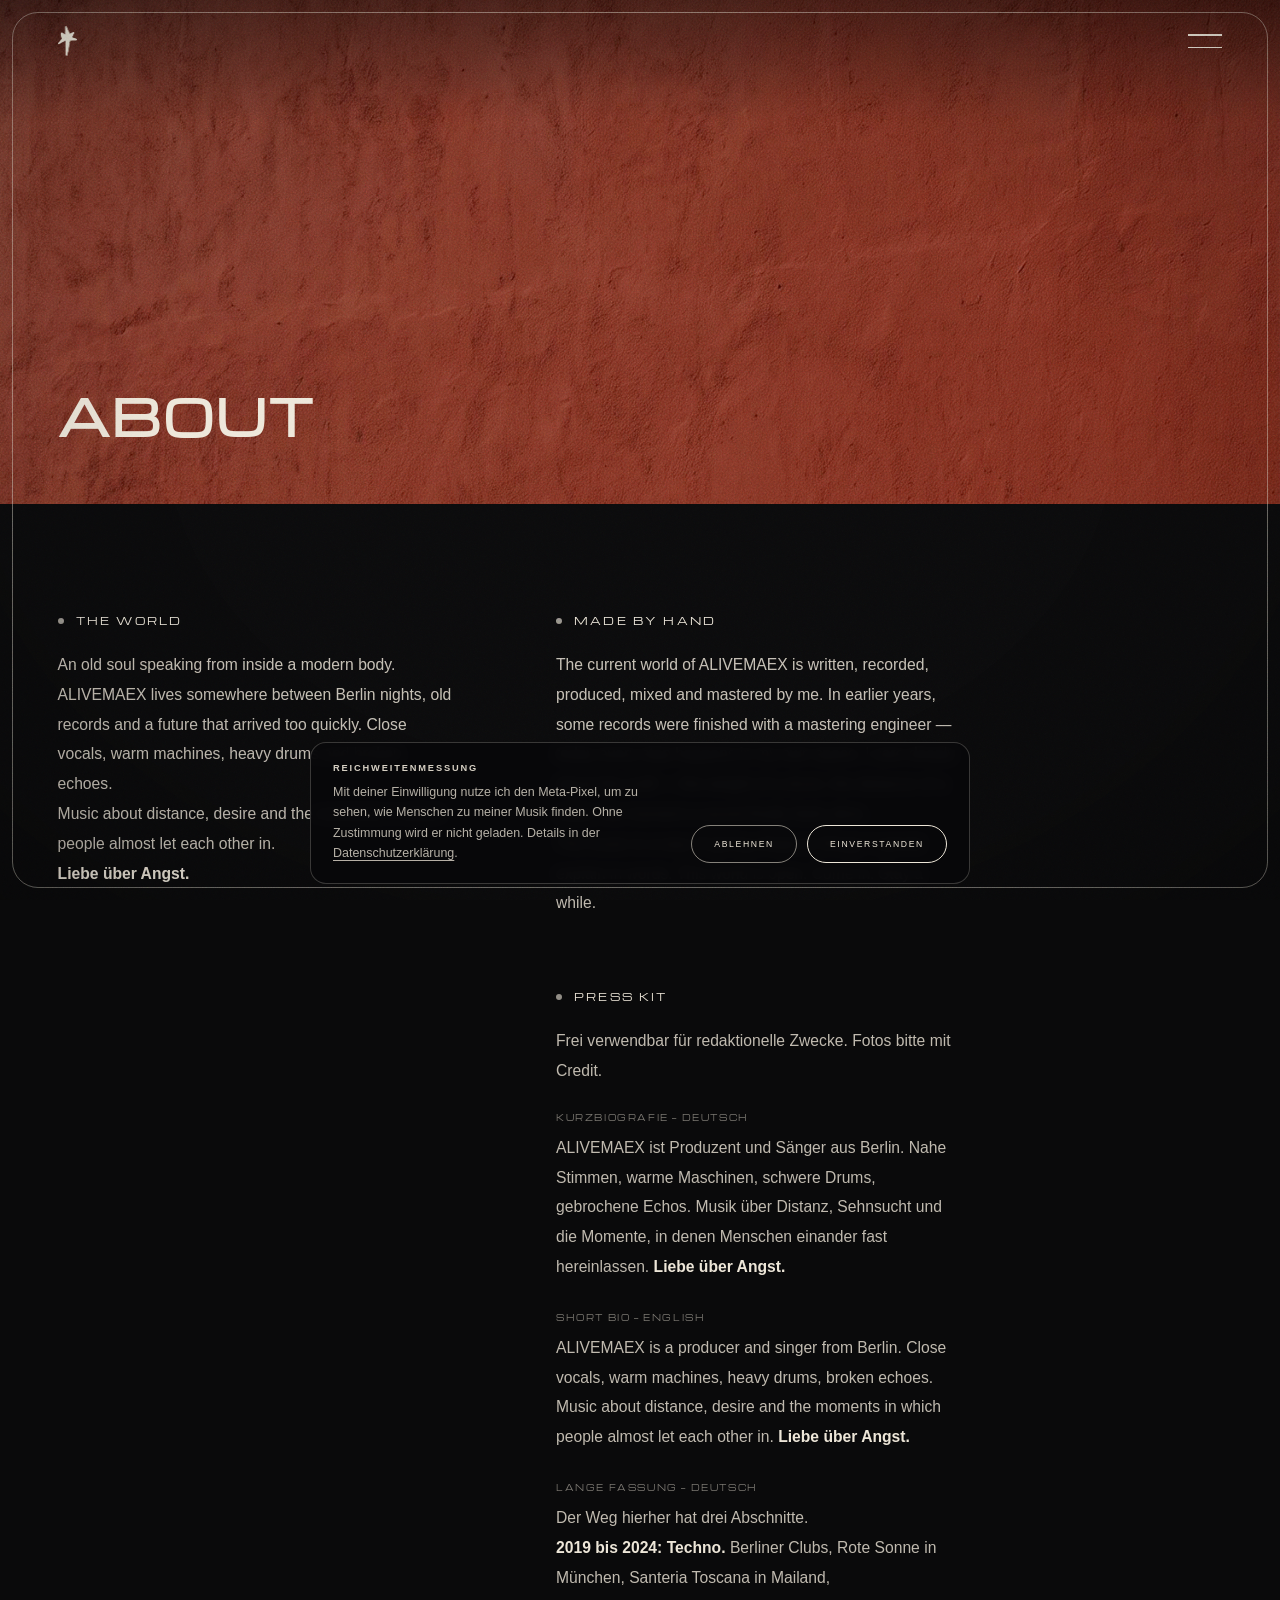
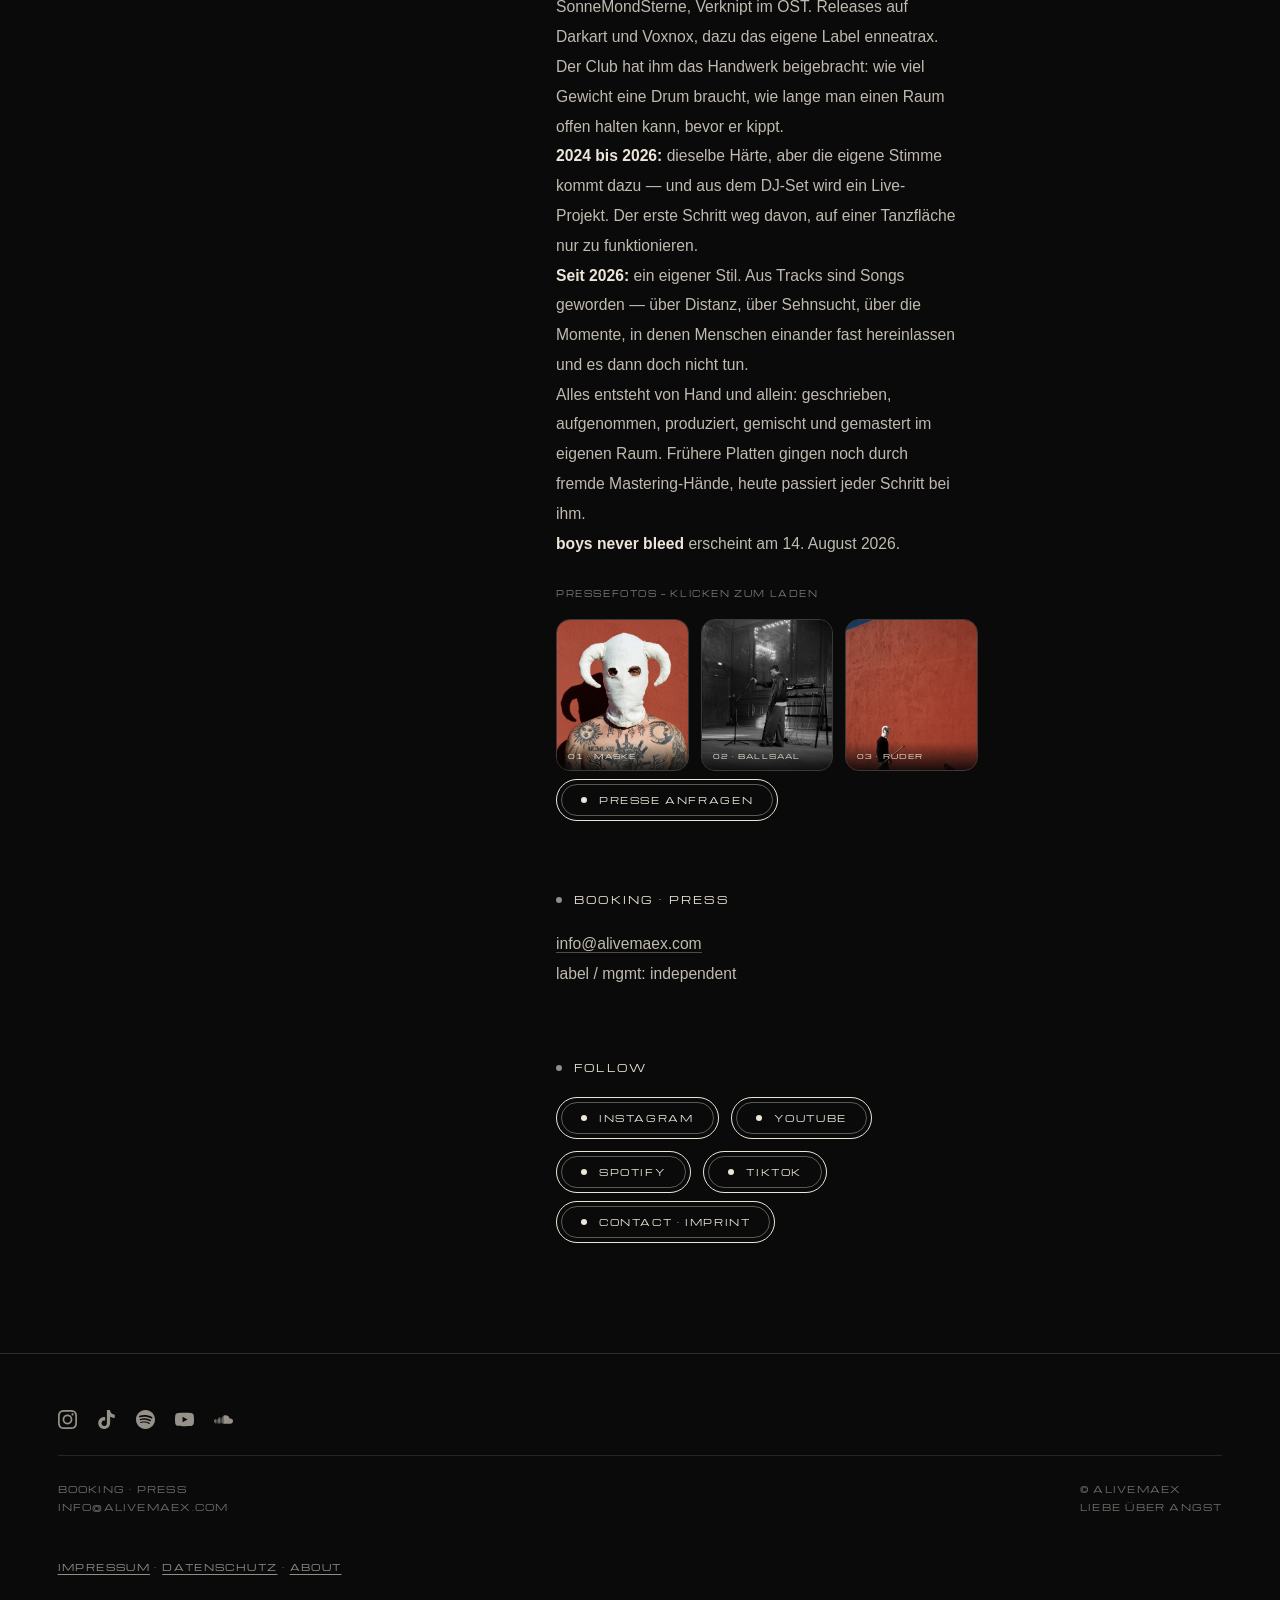
==== commit 23b1aa1b: "Share-Bild 1200x630 mit Maske, Katalog schmal, Menue beruhigt" ====
--- a/about.html
+++ b/about.html
@@ -9,15 +9,15 @@
 <link rel="icon" type="image/png" href="/icon-dark.png" media="(prefers-color-scheme: dark)" />
 <link rel="apple-touch-icon" href="/apple-touch-icon.png" />
 <link rel="canonical" href="https://alivemaex.com/about" />
-<meta name="description" content="ALIVEMAEX — Produzent und Sänger aus Berlin, Urheber des Genres New Electronic Wave. Biografie, Presse-Kit, hi-res Fotos und Booking." />
+<meta name="description" content="ALIVEMAEX — Produzent und Sänger aus Berlin. Biografie, Presse-Kit, hi-res Fotos und Booking." />
 <meta property="og:type" content="website" />
 <meta property="og:site_name" content="ALIVEMAEX" />
 <meta property="og:locale" content="de_DE" />
 <meta property="og:title" content="ALIVEMAEX — Biografie, Presse & Booking" />
-<meta property="og:description" content="ALIVEMAEX — Produzent und Sänger aus Berlin, Urheber des Genres New Electronic Wave. Biografie, Presse-Kit, hi-res Fotos und Booking." />
-<meta property="og:image" content="https://alivemaex.com/ith-1.jpg" />
-<meta property="og:image:width" content="1500" />
-<meta property="og:image:height" content="2688" />
+<meta property="og:description" content="ALIVEMAEX — Produzent und Sänger aus Berlin. Biografie, Presse-Kit, hi-res Fotos und Booking." />
+<meta property="og:image" content="https://alivemaex.com/og.jpg" />
+<meta property="og:image:width" content="1200" />
+<meta property="og:image:height" content="630" />
 <meta property="og:url" content="https://alivemaex.com/about" />
 <meta name="twitter:card" content="summary_large_image" />
 <meta name="theme-color" content="#0A0A0B" />
@@ -30,7 +30,7 @@
 "name":"ALIVEMAEX","url":"https://alivemaex.com/","email":"info@alivemaex.com",
 "image":"https://alivemaex.com/ith-2.jpg",
 "genre":["New Electronic Wave","Electronic","Alternative Electronic"],
-"description":"ALIVEMAEX ist Produzent und Sänger aus Berlin und der Urheber des Genres New Electronic Wave: nahe Stimmen, warme Maschinen, schwere Drums und gebrochene Echos. Musik über Distanz, Sehnsucht und die Momente, in denen Menschen einander fast hereinlassen. Liebe über Angst.",
+"description":"ALIVEMAEX ist Produzent und Sänger aus Berlin. Nahe Stimmen, warme Maschinen, schwere Drums und gebrochene Echos. Musik über Distanz, Sehnsucht und die Momente, in denen Menschen einander fast hereinlassen. Liebe über Angst.",
 "address":{"@type":"PostalAddress","addressLocality":"Berlin","addressCountry":"DE"},
 "sameAs":["https://open.spotify.com/artist/0aiBlkcHQ2Nqta7K7JBS3d",
 "https://www.instagram.com/alivemaex",
@@ -40,7 +40,8 @@
 "https://alivemaex.bandcamp.com/",
 "https://www.beatport.com/artist/alivemaex/806302",
 "https://ra.co/dj/alivemaex",
-"https://www.last.fm/music/alivemaex"]}}
+"https://www.last.fm/music/alivemaex",
+"https://music.apple.com/de/artist/alivemaex/1479544934"]}}
 </script>
 <style>
   /* schrift liegt auf unserem server - vorher google fonts, das war
@@ -249,16 +250,14 @@
 
         <div class="bio">
           <div class="lbl">kurzbiografie — deutsch</div>
-          <p class="p">ALIVEMAEX ist Produzent und Sänger aus Berlin und der Urheber von New
-          Electronic Wave. Nahe Stimmen, warme Maschinen, schwere Drums, gebrochene Echos. Musik
+          <p class="p">ALIVEMAEX ist Produzent und Sänger aus Berlin. Nahe Stimmen, warme Maschinen, schwere Drums, gebrochene Echos. Musik
           über Distanz, Sehnsucht und die Momente, in denen Menschen einander fast hereinlassen.
           <strong>Liebe über Angst.</strong></p>
         </div>
 
         <div class="bio">
           <div class="lbl">short bio — english</div>
-          <p class="p">ALIVEMAEX is a producer and singer from Berlin, and the originator of New
-          Electronic Wave. Close vocals, warm machines, heavy drums, broken echoes. Music about
+          <p class="p">ALIVEMAEX is a producer and singer from Berlin. Close vocals, warm machines, heavy drums, broken echoes. Music about
           distance, desire and the moments in which people almost let each other in.
           <strong>Liebe über Angst.</strong></p>
         </div>
@@ -286,20 +285,20 @@
         <div class="bio">
           <div class="lbl">pressefotos — klicken zum laden</div>
           <div class="shots">
-            <a class="shot" href="/presse/ALIVEMAEX-01-maske.jpg" download>
-              <img src="/presse/ALIVEMAEX-01-maske-s.jpg" loading="lazy"
+            <a class="shot" href="/ith-2.jpg" download="ALIVEMAEX-01-maske.jpg">
+              <img src="/ith-2.jpg" loading="lazy"
                    alt="ALIVEMAEX — Porträt mit weißer Widderkopf-Maske vor roter Wand" />
               <span class="dl">01 · maske</span>
             </a>
-            <a class="shot" href="/presse/ALIVEMAEX-02-dach.jpg" download>
-              <img src="/presse/ALIVEMAEX-02-dach-s.jpg" loading="lazy"
-                   alt="ALIVEMAEX maskiert auf einem Berliner Parkdeck bei Mondlicht" />
-              <span class="dl">02 · dach</span>
+            <a class="shot" href="/hall.jpg" download="ALIVEMAEX-02-ballsaal.jpg">
+              <img src="/hall-s.jpg" loading="lazy"
+                   alt="ALIVEMAEX am Mikrofon mit Synthesizern in einem alten Ballsaal in Berlin" />
+              <span class="dl">02 · ballsaal</span>
             </a>
-            <a class="shot" href="/presse/ALIVEMAEX-03-ballsaal.jpg" download>
-              <img src="/presse/ALIVEMAEX-03-ballsaal-s.jpg" loading="lazy"
-                   alt="ALIVEMAEX am Mikrofon mit Synthesizern in einem alten Ballsaal in Berlin" />
-              <span class="dl">03 · ballsaal</span>
+            <a class="shot" href="/ith-3.jpg" download="ALIVEMAEX-03-ruder.jpg">
+              <img src="/ith-3.jpg" loading="lazy"
+                   alt="ALIVEMAEX mit Widderkopf-Maske und Ruder vor roter Wand" />
+              <span class="dl">03 · ruder</span>
             </a>
           </div>
         </div>
